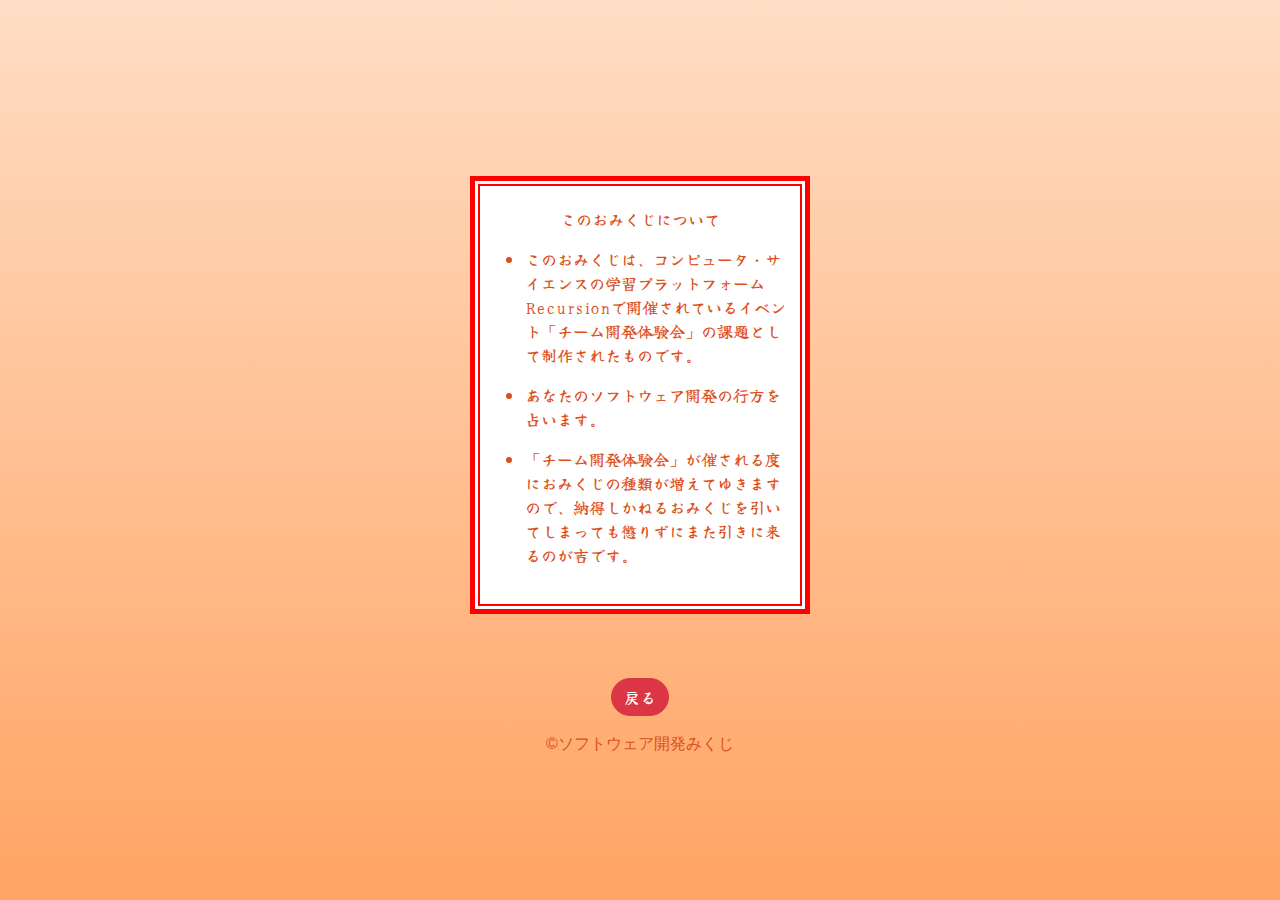
==== about.html @ f797223f "developers.html and about.html" ====
<!DOCTYPE html>
<html lang="jp">
<head>
    <meta charset="UTF-8">
    <meta http-equiv="X-UA-Compatible" content="IE=edge">
    <meta name="viewport" content="width=device-width, initial-scale=1.0">
    <title>Document</title>
    <link rel="stylesheet" href="https://stackpath.bootstrapcdn.com/bootstrap/4.4.1/css/bootstrap.min.css" integrity="sha384-Vkoo8x4CGsO3+Hhxv8T/Q5PaXtkKtu6ug5TOeNV6gBiFeWPGFN9MuhOf23Q9Ifjh" crossorigin="anonymous" />
    <link rel="stylesheet" href="styles.css">
</head>
<body>
    <main>
        <div class="container min-vh-100 d-flex align-items-center justify-content-center">
            <div id="result" class="col-4 scroll-bar">
                <div class="box-outer bg-white col-12 my-5">
                    <div class="box-inner">
                        <p class="text-center mt-3">このおみくじについて</p>
                            <div class="d-flex justify-content-center mr-2">
                                <ul>
                                    <li><p>このおみくじは、コンピュータ・サイエンスの学習プラットフォーム<a href="https://recursionist.io/" target="_blank">Recursion</a>で開催されているイベント「チーム開発体験会」の課題として制作されたものです。</p></li>
                                    <li><p>あなたのソフトウェア開発の行方を占います。</p></li>
                                    <li><p>「チーム開発体験会」が催される度におみくじの種類が増えてゆきますので、納得しかねるおみくじを引いてしまっても懲りずにまた引きに来るのが吉です。</p></li>
                                </ul>
                            </div>
                        </div>
                    </div>
                <div class="d-flex justify-content-center py-3">
                    <input id="restart" type="button" class="btn btn-danger rounded-pill" value="戻る" onclick="location.href='./index.html'">
                </div>
                <div class="d-flex justify-content-center">
                    <p class="default-font">©ソフトウェア開発みくじ</p>
                </div>
            </div>
        </div> 
    </main>
</body>
</html>
---- styles.css ----
/* Google font */
@import url('https://fonts.googleapis.com/css2?family=Yuji+Syuku&display=swap');
body{
	background: linear-gradient(#ffddc4, #ffa463);
    background: -moz-linear-gradient(#ffddc4, #ffa463);
    background: -webkit-linear-gradient(#ffddc4, #ffa463);
    font-family: 'Yuji Syuku', serif;
    color: rgb(222, 79, 27);
}

/* about.html, developer.htmlのリンクの設定 */
a {
    color: rgb(222, 79, 27);
}

/* about.html, developer.htmlのリンクの設定 */
a:hover {
    color: rgb(222, 79, 27);
    text-decoration: none;
}

/* リザルト画面の赤枠(外側) */
.box-outer {
    display: inline-block;
    padding: 3px;
    border: solid 5px red;
}

/* リザルト画面の赤枠(内側) */
.box-inner {
    padding: 5px;
    border: solid 2px red;
}

/* リザルト画面の上下の線 */
.bottom-border {
    border-bottom: 3px solid rgb(255, 174, 174);
    padding: 10px;
}

/* 「©ソフトウェア開発みくじ」用のフォント */
.default-font {
    font-family: 'Segoe UI', Tahoma, Geneva, Verdana, sans-serif;
}

/* おみくじ結果(大吉、吉など)用の文字サイズ */
.big-text {
    font-size: 72px;
}

/* おみくじ結果用の画像サイズ */
.img-size {
    width: 100%;
    height: auto;
}

/* 以下、アニメーション用のCSS */
.fade-in {
    animation-name: fadeInAnime;
    animation-fill-mode:backwards;
    animation-duration:3s;
    animation: iteration count 0;
    animation-timing-function:ease;
    animation-delay: 0.5s;
    animation-direction:normal;
}
    
@keyframes fadeInAnime{
    0% {
      opacity: 0;
    }
  
    100% {
      opacity: 1;
    }
  } 

.animation{
    animation-timing-function: ease-in-out;
    animation-iteration-count: infinite;
    animation-direction: alternate;
    animation-duration: 0.75s;
    width: 128px;
}
    
.keyframe0{
    animation-name: anim_po;
    position: absolute;
}
    
@keyframes anim_po {
    0% {
        top: 30%;
    }
    100% {
        top: 50%
    }
}
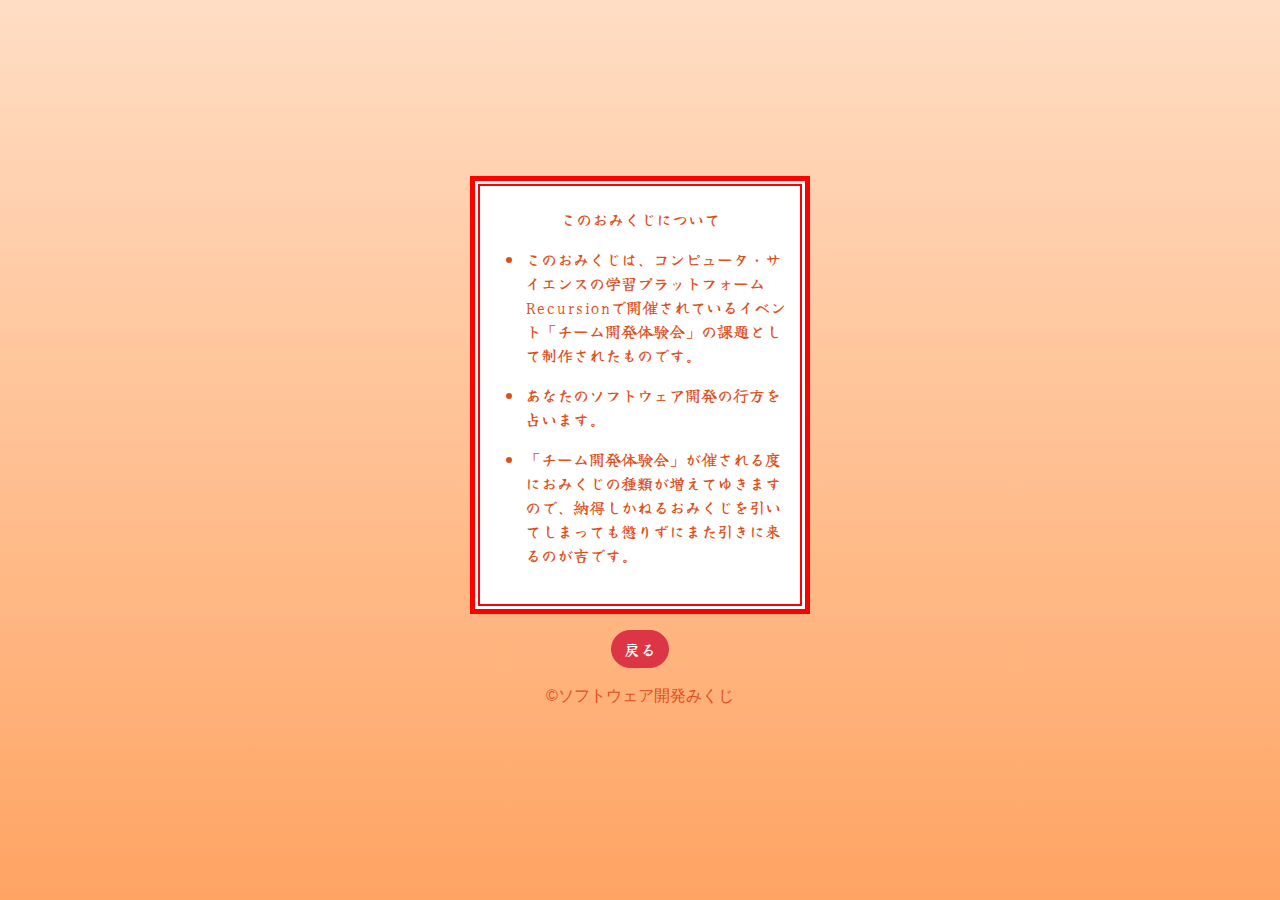
==== commit 81181018: "画像の修正とcssの修正をしました" ====
--- a/about.html
+++ b/about.html
@@ -12,7 +12,7 @@
     <main>
         <div class="container min-vh-100 d-flex align-items-center justify-content-center">
             <div id="result" class="col-4 scroll-bar">
-                <div class="box-outer bg-white col-12 my-5">
+                <div class="box-outer bg-white col-12">
                     <div class="box-inner">
                         <p class="text-center mt-3">このおみくじについて</p>
                             <div class="d-flex justify-content-center mr-2">
--- a/styles.css
+++ b/styles.css
@@ -54,6 +54,18 @@
     height: auto;
 }
 
+/* omikuji.pngのぼかし */
+.omikuji-img-shadow {      
+    filter: drop-shadow(0 0 20px rgb(255, 255, 255));
+}
+
+/* スクロールバーの設定 */
+.scroll-bar {
+    /* height: 100vh; */
+    overflow-y: scroll;
+    overflow-x: hidden;
+}
+
 /* 以下、アニメーション用のCSS */
 .fade-in {
     animation-name: fadeInAnime;
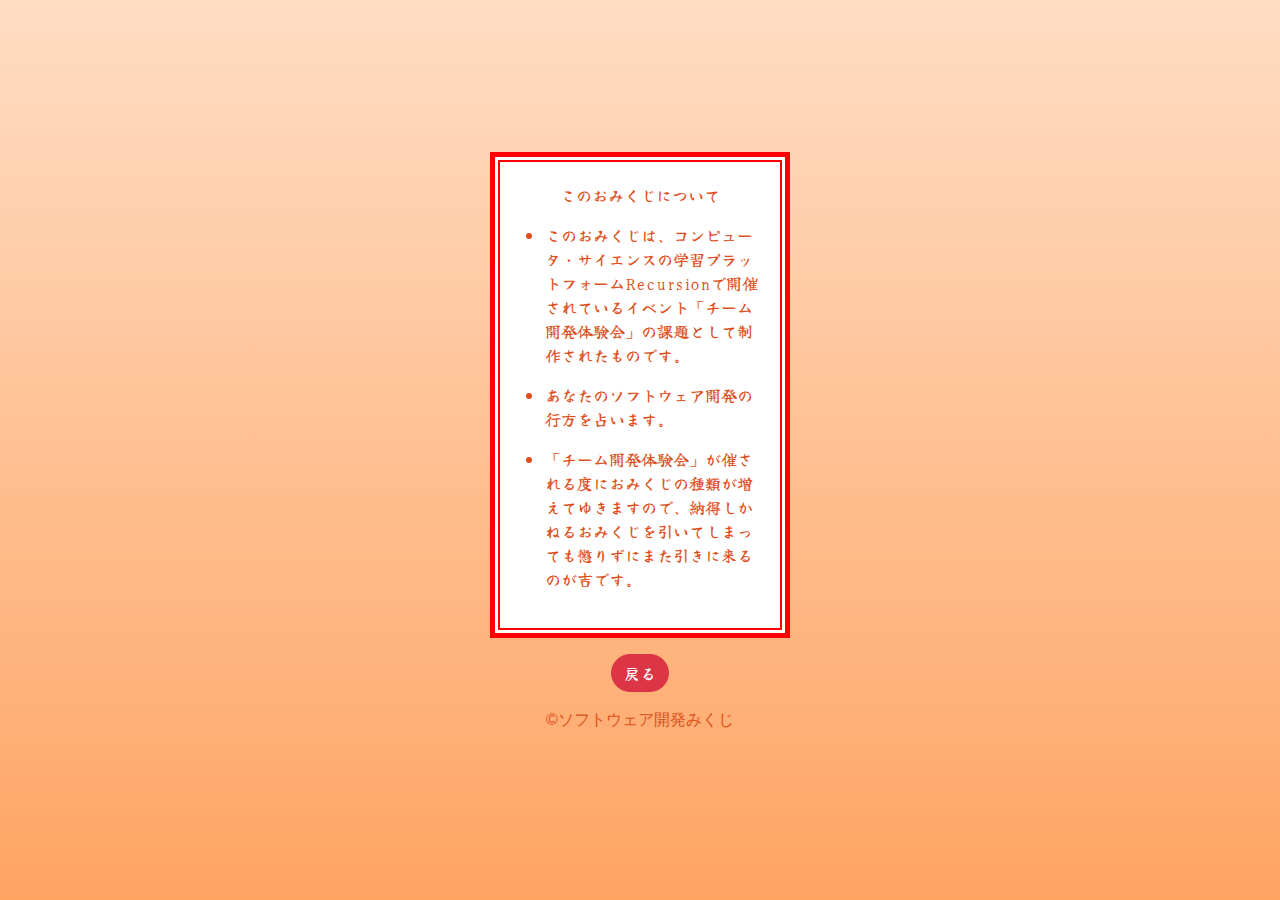
==== commit ef0f73cd: "add bg-size" ====
--- a/about.html
+++ b/about.html
@@ -11,7 +11,7 @@
 <body>
     <main>
         <div class="container min-vh-100 d-flex align-items-center justify-content-center">
-            <div id="result" class="col-4 scroll-bar">
+            <div id="result" class="bg-size scroll-bar">
                 <div class="box-outer bg-white col-12">
                     <div class="box-inner">
                         <p class="text-center mt-3">このおみくじについて</p>
--- a/styles.css
+++ b/styles.css
@@ -54,6 +54,11 @@
     height: auto;
 }
 
+/* 全体サイズの固定 */
+.bg-size {
+    width: 300px;
+}
+
 /* omikuji.pngのぼかし */
 .omikuji-img-shadow {      
     filter: drop-shadow(0 0 20px rgb(255, 255, 255));
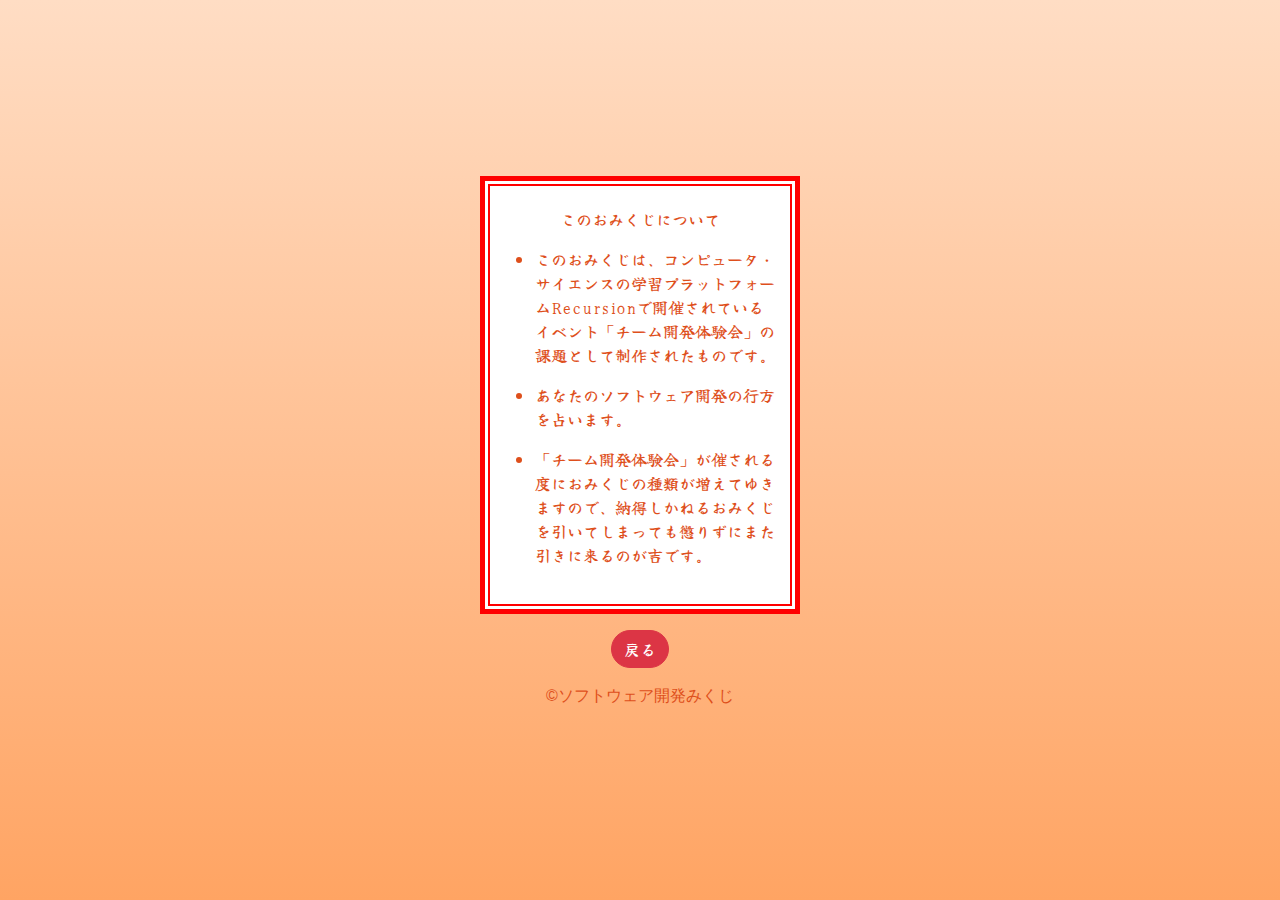
==== commit b7290923: "fixed screen size" ====
--- a/about.html
+++ b/about.html
@@ -11,7 +11,7 @@
 <body>
     <main>
         <div class="container min-vh-100 d-flex align-items-center justify-content-center">
-            <div id="result" class="bg-size scroll-bar">
+            <div id="result" class="result-bg-size scroll-bar">
                 <div class="box-outer bg-white col-12">
                     <div class="box-inner">
                         <p class="text-center mt-3">このおみくじについて</p>
--- a/styles.css
+++ b/styles.css
@@ -55,8 +55,12 @@
 }
 
 /* 全体サイズの固定 */
-.bg-size {
-    width: 300px;
+.result-bg-size {
+    width: 320px;
+}
+
+.init-bg-size {
+    width: 500px;
 }
 
 /* omikuji.pngのぼかし */
